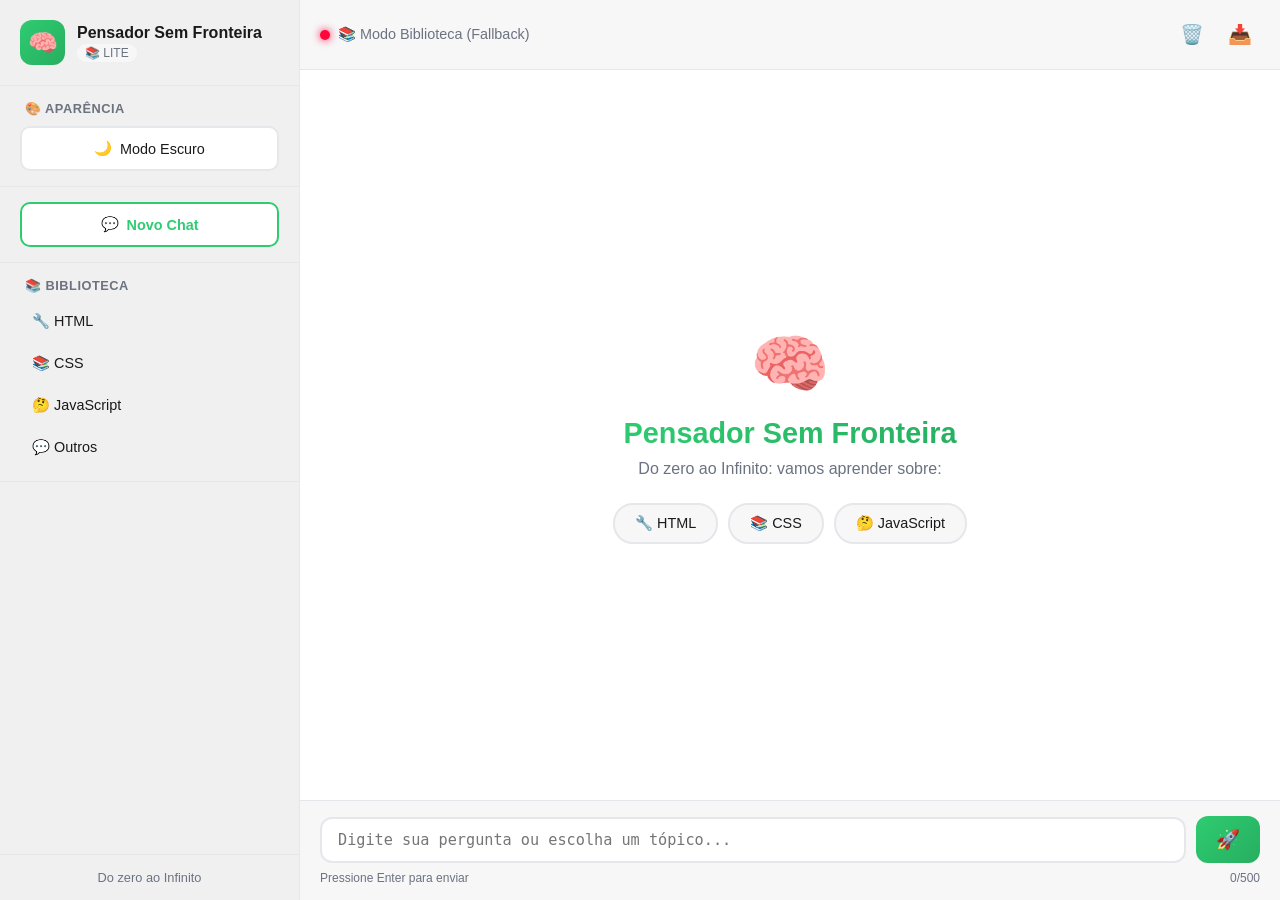
==== index.html @ 072cf08d "primeiro commit" ====
<!DOCTYPE html>
<html lang="pt-BR" data-theme="light">
<head>
    <meta charset="UTF-8">
    <meta name="viewport" content="width=device-width, initial-scale=1.0">
    <title>🧠 Pensador Sem Fronteira - LITE</title>
    <link rel="stylesheet" href="css/style.css">
    <link rel="stylesheet" href="css/dark.css" id="dark-theme" disabled>
    <link rel="stylesheet" href="css/mobile.css">
</head>
<body>
    <div class="app-container">
        <!-- SIDEBAR -->
        <aside class="sidebar" id="sidebar">
            <div class="sidebar-header">
                <div class="profile-avatar" id="profileAvatar" onclick="document.getElementById('imageUpload').click()">
                    <span>🧠</span>
                </div>
                <input type="file" id="imageUpload" accept="image/*" hidden onchange="UI.updateProfile(event)">
                <div class="brand">
                    <h2>Pensador Sem Fronteira</h2>
                    <span class="version">📚 LITE</span>
                </div>
                <button class="mobile-menu-toggle" onclick="UI.toggleSidebar()">☰</button>
            </div>

            <div class="theme-section">
                <h3>🎨 Aparência</h3>
                <button class="theme-toggle-btn" onclick="UI.toggleTheme()">
                    <span id="themeIcon">🌙</span>
                    <span id="themeText">Modo Escuro</span>
                </button>
            </div>

            <div class="new-chat-section">
                <button class="new-chat-btn" onclick="Chat.clear()">
                    <span>💬</span> Novo Chat
                </button>
            </div>

            <nav class="knowledge-menu">
                <h3>📚 Biblioteca</h3>
                <div class="nav-buttons" id="navButtons">
                    <!-- Gerado dinamicamente pelo knowledge.js -->
                </div>
            </nav>

            <div class="sidebar-footer">
                <p>Do zero ao Infinito</p>
            </div>
        </aside>

        <!-- OVERLAY MOBILE -->
        <div class="sidebar-overlay" id="sidebarOverlay" onclick="UI.toggleSidebar()"></div>

        <!-- CHAT PRINCIPAL -->
        <main class="chat-main">
            <header class="chat-header">
                <div class="chat-status">
                    <button class="mobile-menu-btn" onclick="UI.toggleSidebar()">☰</button>
                    <span class="status-dot"></span>
                    <span>📚 Modo Biblioteca (Fallback)</span>
                </div>
                <div class="chat-actions">
                    <button class="action-icon" onclick="Chat.clear()" title="Limpar chat">🗑️</button>
                    <button class="action-icon" onclick="Chat.export()" title="Exportar">📥</button>
                </div>
            </header>

            <div class="messages-container" id="messagesContainer">
                <div class="welcome-message">
                    <div class="welcome-icon">🧠</div>
                    <h2>Pensador Sem Fronteira</h2>
                    <p>Do zero ao Infinito: vamos aprender sobre:</p>
                    <div class="quick-actions" id="quickActions">
                        <!-- Gerado dinamicamente -->
                    </div>
                </div>
            </div>

            <div class="input-container">
                <div class="input-wrapper">
                    <textarea id="userInput" placeholder="Digite sua pergunta ou escolha um tópico..." rows="1"></textarea>
                    <button class="send-button" onclick="Chat.send()">🚀</button>
                </div>
                <div class="input-footer">
                    <span>Pressione Enter para enviar</span>
                    <span id="charCount">0/500</span>
                </div>
            </div>
        </main>
    </div>

    <!-- Scripts -->
    <script src="js/knowledge.js"></script>
    <script src="js/chat.js"></script>
    <script src="js/ui.js"></script>
</body>
</html>
---- css/style.css ----
/* ===== DESIGN SYSTEM ===== */
:root {
    --green: #2ecc71;
    --green-dark: #27ae60;
    --red: #e74c3c;
    --yellow: #f1c40f;
    --neon-green: #39ff14;
    --neon-red: #ff073a;
    --neon-yellow: #ffff00;
    --gradient-green: linear-gradient(135deg, #2ecc71, #27ae60);
    
    /* Tema Claro (default) */
    --bg-primary: #ffffff;
    --bg-secondary: #f7f7f8;
    --bg-sidebar: #f0f0f0;
    --bg-hover: #e8e8e8;
    --text-primary: #1a1a1a;
    --text-secondary: #6b7280;
    --border-color: #e5e7eb;
    --shadow-sm: 0 1px 3px rgba(0,0,0,0.1);
    --shadow-md: 0 4px 6px rgba(0,0,0,0.1);
    --shadow-lg: 0 10px 15px rgba(0,0,0,0.1);
}

* {
    margin: 0;
    padding: 0;
    box-sizing: border-box;
}

body {
    font-family: -apple-system, BlinkMacSystemFont, 'Segoe UI', Roboto, sans-serif;
    background: var(--bg-primary);
    color: var(--text-primary);
    height: 100vh;
    overflow: hidden;
}

.app-container {
    display: flex;
    height: 100vh;
}

/* ===== SIDEBAR ===== */
.sidebar {
    width: 300px;
    min-width: 300px;
    background: var(--bg-sidebar);
    border-right: 1px solid var(--border-color);
    display: flex;
    flex-direction: column;
    overflow-y: auto;
    z-index: 20;
    transition: transform 0.3s ease;
}

.sidebar-header {
    padding: 20px;
    display: flex;
    align-items: center;
    gap: 12px;
    border-bottom: 1px solid var(--border-color);
    flex-wrap: wrap;
}

.profile-avatar {
    width: 45px;
    height: 45px;
    border-radius: 12px;
    background: var(--gradient-green);
    display: flex;
    align-items: center;
    justify-content: center;
    font-size: 1.5rem;
    cursor: pointer;
    transition: transform 0.3s;
    overflow: hidden;
    flex-shrink: 0;
}

.profile-avatar:hover { transform: scale(1.05); }
.profile-avatar img { width: 100%; height: 100%; object-fit: cover; }

.brand { flex: 1; min-width: 0; }
.brand h2 { font-size: 1rem; font-weight: 700; color: var(--text-primary); }
.version {
    font-size: 0.75rem;
    color: var(--text-secondary);
    background: var(--bg-secondary);
    padding: 2px 8px;
    border-radius: 10px;
    display: inline-block;
    margin-top: 2px;
}

.mobile-menu-toggle {
    display: none;
    background: none;
    border: none;
    font-size: 1.5rem;
    cursor: pointer;
    color: var(--text-primary);
}

.sidebar h3 {
    font-size: 0.8rem;
    text-transform: uppercase;
    letter-spacing: 0.5px;
    color: var(--text-secondary);
    margin-bottom: 10px;
    padding: 0 5px;
}

.theme-section, .new-chat-section, .knowledge-menu {
    padding: 15px 20px;
    border-bottom: 1px solid var(--border-color);
}

.theme-toggle-btn, .new-chat-btn {
    width: 100%;
    padding: 12px;
    border: 2px solid var(--border-color);
    border-radius: 10px;
    background: var(--bg-primary);
    cursor: pointer;
    display: flex;
    align-items: center;
    justify-content: center;
    gap: 8px;
    font-size: 0.9rem;
    color: var(--text-primary);
    transition: all 0.3s;
}

.theme-toggle-btn:hover { background: var(--bg-hover); border-color: var(--yellow); }
.new-chat-btn { border-color: var(--green); color: var(--green); font-weight: 600; }
.new-chat-btn:hover { background: var(--green); color: white; transform: translateY(-2px); }

.nav-buttons { display: flex; flex-direction: column; gap: 5px; }

.nav-item {
    display: flex;
    align-items: center;
    gap: 10px;
    padding: 10px 12px;
    border: none;
    border-radius: 8px;
    background: transparent;
    cursor: pointer;
    font-size: 0.9rem;
    color: var(--text-primary);
    transition: all 0.3s;
    width: 100%;
    text-align: left;
}

.nav-item:hover { background: var(--bg-hover); }
.nav-item.html-nav:hover { border-left: 3px solid var(--red); }
.nav-item.css-nav:hover { border-left: 3px solid var(--green); }
.nav-item.js-nav:hover { border-left: 3px solid var(--yellow); }
.nav-item.outros-nav:hover { border-left: 3px solid #a55eea; }

.sidebar-footer {
    padding: 15px 20px;
    text-align: center;
    color: var(--text-secondary);
    font-size: 0.8rem;
    margin-top: auto;
    border-top: 1px solid var(--border-color);
}

/* Overlay mobile */
.sidebar-overlay {
    display: none;
    position: fixed;
    top: 0; left: 0; right: 0; bottom: 0;
    background: rgba(0,0,0,0.5);
    z-index: 15;
}

/* ===== CHAT PRINCIPAL ===== */
.chat-main {
    flex: 1;
    display: flex;
    flex-direction: column;
    background: var(--bg-primary);
    min-width: 0;
}

.chat-header {
    padding: 15px 20px;
    background: var(--bg-secondary);
    border-bottom: 1px solid var(--border-color);
    display: flex;
    justify-content: space-between;
    align-items: center;
}

.chat-status {
    display: flex;
    align-items: center;
    gap: 8px;
    font-size: 0.9rem;
    color: var(--text-secondary);
}

.mobile-menu-btn {
    display: none;
    background: none;
    border: none;
    font-size: 1.5rem;
    cursor: pointer;
    color: var(--text-primary);
    padding: 5px;
}

.status-dot {
    width: 10px;
    height: 10px;
    border-radius: 50%;
    background: var(--neon-red);
    box-shadow: 0 0 8px var(--neon-red);
    animation: pulse 2s infinite;
}

@keyframes pulse {
    0%, 100% { opacity: 1; }
    50% { opacity: 0.5; }
}

.chat-actions { display: flex; gap: 8px; }

.action-icon {
    padding: 8px;
    border: none;
    border-radius: 8px;
    background: transparent;
    cursor: pointer;
    font-size: 1.2rem;
    transition: all 0.3s;
}

.action-icon:hover { background: var(--bg-hover); }

/* Mensagens */
.messages-container {
    flex: 1;
    overflow-y: auto;
    padding: 20px;
    display: flex;
    flex-direction: column;
    gap: 15px;
}

.welcome-message {
    text-align: center;
    padding: 40px 20px;
    margin: auto;
}

.welcome-icon { font-size: 4rem; margin-bottom: 15px; }

.welcome-message h2 {
    font-size: 1.8rem;
    margin-bottom: 10px;
    background: var(--gradient-green);
    -webkit-background-clip: text;
    -webkit-text-fill-color: transparent;
    background-clip: text;
}

.welcome-message p { color: var(--text-secondary); margin-bottom: 25px; }

.quick-actions {
    display: flex;
    gap: 10px;
    justify-content: center;
    flex-wrap: wrap;
}

.quick-btn {
    padding: 10px 20px;
    border: 2px solid var(--border-color);
    border-radius: 20px;
    background: var(--bg-secondary);
    color: var(--text-primary);
    cursor: pointer;
    font-size: 0.9rem;
    transition: all 0.3s;
}

.quick-btn:hover { border-color: var(--green); transform: translateY(-2px); }

/* Mensagens do chat */
.message {
    display: flex;
    animation: fadeIn 0.3s ease;
}

@keyframes fadeIn {
    from { opacity: 0; transform: translateY(10px); }
    to { opacity: 1; transform: translateY(0); }
}

.message.user { justify-content: flex-end; }
.message.assistant { justify-content: flex-start; }

.message-content {
    max-width: 70%;
    padding: 12px 16px;
    border-radius: 12px;
    line-height: 1.6;
}

.message.user .message-content {
    background: var(--gradient-green);
    color: white;
    border-bottom-right-radius: 4px;
}

.message.assistant .message-content {
    background: var(--bg-secondary);
    border: 1px solid var(--border-color);
    border-bottom-left-radius: 4px;
}

.message-time {
    font-size: 0.7rem;
    color: #999;
    margin-top: 4px;
    padding: 0 4px;
}

/* Blocos de código */
.code-block {
    background: #1e1e1e;
    border-radius: 12px;
    margin: 15px 0;
    overflow: hidden;
}

.code-body {
    padding: 16px;
    overflow-x: auto;
}

.code-body pre { margin: 0; }

.code-body code {
    color: #d4d4d4;
    font-family: 'Fira Code', 'Courier New', monospace;
    font-size: 0.85rem;
    line-height: 1.6;
}

.code-actions {
    display: flex;
    gap: 8px;
    padding: 10px 16px;
    background: #252525;
    border-top: 1px solid #333;
    flex-wrap: wrap;
}

.code-btn {
    padding: 6px 12px;
    border: none;
    border-radius: 6px;
    cursor: pointer;
    font-size: 0.8rem;
    display: flex;
    align-items: center;
    gap: 4px;
    transition: all 0.3s;
    font-weight: 600;
}

.copy-btn { background: var(--neon-green); color: #000; }
.whatsapp-btn { background: #25d366; color: white; }
.telegram-btn { background: #0088cc; color: white; }
.sms-btn { background: #ff9800; color: white; }

/* Tópicos no chat */
.topic-options {
    display: flex;
    flex-wrap: wrap;
    gap: 10px;
    margin-top: 10px;
}

.topic-option-btn {
    padding: 10px 18px;
    border: 2px solid var(--green);
    border-radius: 20px;
    background: var(--bg-secondary);
    color: var(--text-primary);
    cursor: pointer;
    font-size: 0.85rem;
    font-weight: 500;
    transition: all 0.3s;
}

.topic-option-btn:hover {
    background: var(--green);
    color: white;
    transform: translateY(-2px);
}

/* Input */
.input-container {
    padding: 15px 20px;
    background: var(--bg-secondary);
    border-top: 1px solid var(--border-color);
}

.input-wrapper {
    display: flex;
    gap: 10px;
    align-items: flex-end;
}

#userInput {
    flex: 1;
    padding: 12px 16px;
    border: 2px solid var(--border-color);
    border-radius: 12px;
    background: var(--bg-primary);
    color: var(--text-primary);
    font-size: 0.95rem;
    resize: none;
    max-height: 150px;
    transition: border-color 0.3s;
}

#userInput:focus {
    outline: none;
    border-color: var(--green);
    box-shadow: 0 0 0 3px rgba(46, 204, 113, 0.1);
}

.send-button {
    padding: 12px 20px;
    border: none;
    border-radius: 12px;
    background: var(--gradient-green);
    color: white;
    cursor: pointer;
    font-size: 1.2rem;
    transition: all 0.3s;
}

.send-button:hover { transform: scale(1.05); }

.input-footer {
    display: flex;
    justify-content: space-between;
    margin-top: 8px;
    font-size: 0.75rem;
    color: var(--text-secondary);
}

/* Typing animation */
.typing-animation {
    display: flex;
    gap: 4px;
    padding: 5px;
}

.typing-animation span {
    width: 8px;
    height: 8px;
    border-radius: 50%;
    background: #999;
    animation: typing 1.4s infinite;
}

.typing-animation span:nth-child(2) { animation-delay: 0.2s; }
.typing-animation span:nth-child(3) { animation-delay: 0.4s; }

@keyframes typing {
    0%, 60%, 100% { transform: translateY(0); opacity: 0.4; }
    30% { transform: translateY(-10px); opacity: 1; }
}
---- css/dark.css ----
/* ===== TEMA ESCURO ===== */
[data-theme="dark"] {
    --bg-primary: #1a1a2e;
    --bg-secondary: #16213e;
    --bg-sidebar: #0f0f1a;
    --bg-hover: #1e1e3a;
    --text-primary: #e0e0e0;
    --text-secondary: #9ca3af;
    --border-color: #2d2d5e;
    --shadow-sm: 0 1px 3px rgba(0,0,0,0.3);
    --shadow-md: 0 4px 6px rgba(0,0,0,0.3);
    --shadow-lg: 0 10px 15px rgba(0,0,0,0.3);
}

[data-theme="dark"] .message.assistant .message-content {
    background: var(--bg-secondary);
    border-color: var(--border-color);
}

[data-theme="dark"] .welcome-message h2 {
    background: linear-gradient(135deg, #39ff14, #2ecc71);
    -webkit-background-clip: text;
    -webkit-text-fill-color: transparent;
    background-clip: text;
}
---- css/mobile.css ----
/* ===== RESPONSIVO MOBILE ===== */
@media (max-width: 768px) {
    .sidebar {
        position: fixed;
        left: -300px;
        top: 0;
        bottom: 0;
        z-index: 20;
        transition: left 0.3s ease;
    }

    .sidebar.open {
        left: 0;
    }

    .sidebar-overlay {
        display: none;
    }

    .sidebar-overlay.active {
        display: block;
    }

    .mobile-menu-toggle {
        display: block;
    }

    .mobile-menu-btn {
        display: block;
    }

    .chat-main {
        width: 100%;
    }

    .message-content {
        max-width: 85% !important;
    }

    .welcome-message h2 {
        font-size: 1.4rem;
    }

    .quick-actions {
        flex-direction: column;
        align-items: center;
    }

    .quick-btn {
        width: 80%;
    }

    .input-container {
        padding: 10px 15px;
    }

    .code-actions {
        flex-direction: column;
    }

    .code-btn {
        width: 100%;
        justify-content: center;
    }
}

@media (max-width: 480px) {
    .chat-header {
        padding: 10px 15px;
    }

    .chat-status span:last-child {
        font-size: 0.8rem;
    }

    .messages-container {
        padding: 15px 10px;
    }

    .welcome-icon {
        font-size: 3rem;
    }

    .welcome-message {
        padding: 20px 10px;
    }

    .topic-options {
        flex-direction: column;
    }

    .topic-option-btn {
        width: 100%;
        text-align: center;
    }
}
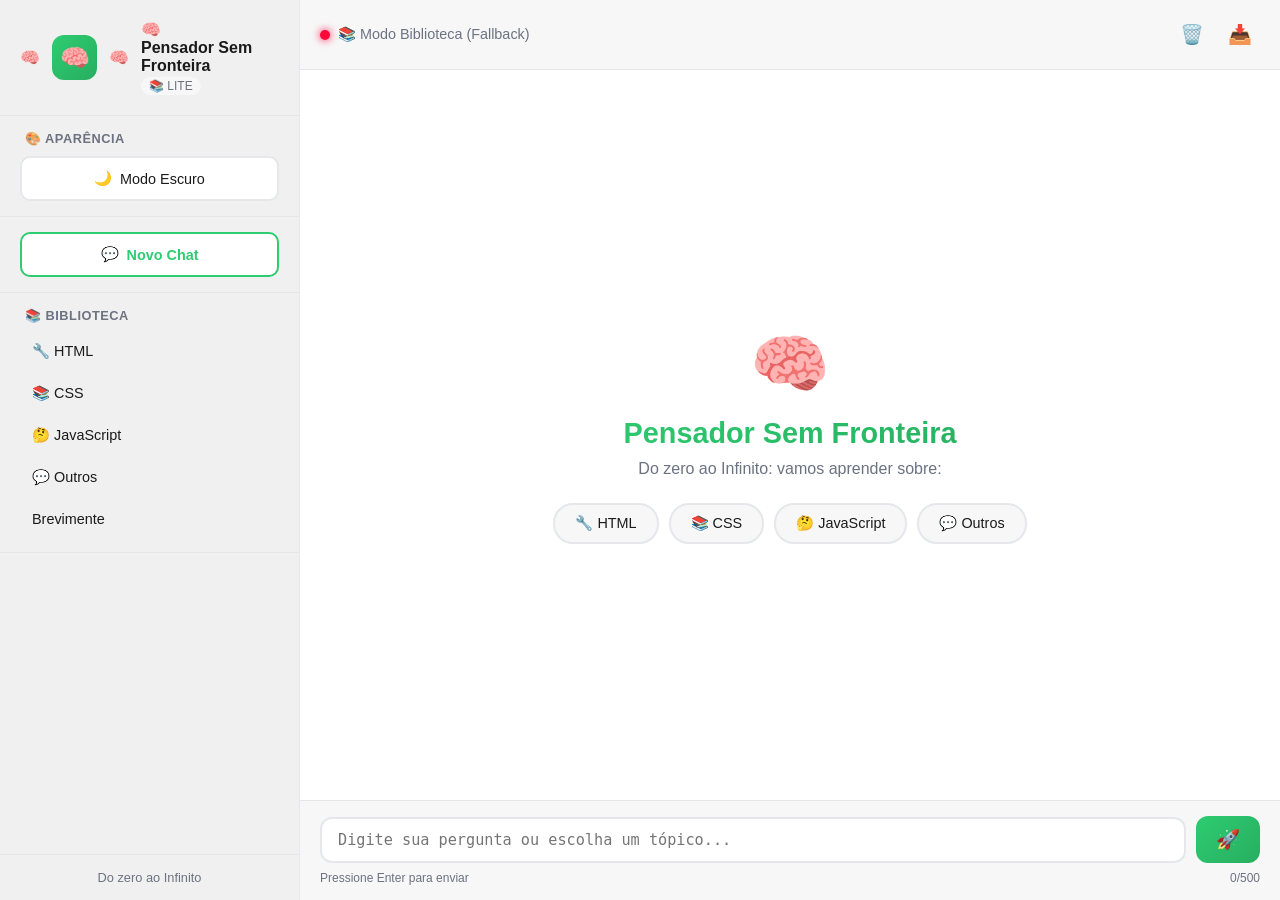
==== commit 56e2cf61: "alteracao mobile" ====
--- a/index.html
+++ b/index.html
@@ -1,5 +1,6 @@
 <!DOCTYPE html>
 <html lang="pt-BR" data-theme="light">
+
 <head>
     <meta charset="UTF-8">
     <meta name="viewport" content="width=device-width, initial-scale=1.0">
@@ -8,16 +9,20 @@
     <link rel="stylesheet" href="css/dark.css" id="dark-theme" disabled>
     <link rel="stylesheet" href="css/mobile.css">
 </head>
+
 <body>
     <div class="app-container">
         <!-- SIDEBAR -->
         <aside class="sidebar" id="sidebar">
-            <div class="sidebar-header">
-                <div class="profile-avatar" id="profileAvatar" onclick="document.getElementById('imageUpload').click()">
+            <div class="sidebar-header"><span>🧠</span>
+                <div class="profile-avatar" id="profileAvatar" onclick="document.getElementById('imageUpload').click()"
+                    title="Clique para trocar foto | Clique longo para remover">
                     <span>🧠</span>
                 </div>
                 <input type="file" id="imageUpload" accept="image/*" hidden onchange="UI.updateProfile(event)">
+                <span>🧠</span>
                 <div class="brand">
+                    <span>🧠</span>
                     <h2>Pensador Sem Fronteira</h2>
                     <span class="version">📚 LITE</span>
                 </div>
@@ -80,7 +85,8 @@
 
             <div class="input-container">
                 <div class="input-wrapper">
-                    <textarea id="userInput" placeholder="Digite sua pergunta ou escolha um tópico..." rows="1"></textarea>
+                    <textarea id="userInput" placeholder="Digite sua pergunta ou escolha um tópico..."
+                        rows="1"></textarea>
                     <button class="send-button" onclick="Chat.send()">🚀</button>
                 </div>
                 <div class="input-footer">
@@ -96,4 +102,5 @@
     <script src="js/chat.js"></script>
     <script src="js/ui.js"></script>
 </body>
-</html>
+
+</html>
--- a/css/style.css
+++ b/css/style.css
@@ -159,6 +159,7 @@
 .nav-item.css-nav:hover { border-left: 3px solid var(--green); }
 .nav-item.js-nav:hover { border-left: 3px solid var(--yellow); }
 .nav-item.outros-nav:hover { border-left: 3px solid #a55eea; }
+.brev-nav:hover { border-left: 3px solid #3f37ab; }
 
 .sidebar-footer {
     padding: 15px 20px;
@@ -481,3 +482,58 @@
     0%, 60%, 100% { transform: translateY(0); opacity: 0.4; }
     30% { transform: translateY(-10px); opacity: 1; }
 }
+
+/* ===== TEMA ESCURO ===== */
+[data-theme="dark"] {
+    --bg-primary: #1a1a2e;
+    --bg-secondary: #16213e;
+    --bg-sidebar: #0f0f1a;
+    --bg-hover: #1e1e3a;
+    --text-primary: #e0e0e0;
+    --text-secondary: #9ca3af;
+    --border-color: #2d2d5e;
+    --shadow-sm: 0 1px 3px rgba(0,0,0,0.3);
+    --shadow-md: 0 4px 6px rgba(0,0,0,0.3);
+    --shadow-lg: 0 10px 15px rgba(0,0,0,0.3);
+}
+
+[data-theme="dark"] body {
+    background: var(--bg-primary);
+    color: var(--text-primary);
+}
+
+[data-theme="dark"] .sidebar {
+    background: var(--bg-sidebar);
+}
+
+[data-theme="dark"] .message.assistant .message-content {
+    background: var(--bg-secondary);
+    border-color: var(--border-color);
+}
+
+[data-theme="dark"] .chat-header,
+[data-theme="dark"] .input-container {
+    background: var(--bg-secondary);
+}
+
+[data-theme="dark"] .welcome-message h2 {
+    background: linear-gradient(135deg, #39ff14, #2ecc71);
+    -webkit-background-clip: text;
+    -webkit-text-fill-color: transparent;
+    background-clip: text;
+}
+
+[data-theme="dark"] .theme-toggle-btn,
+[data-theme="dark"] .new-chat-btn,
+[data-theme="dark"] #userInput {
+    background: var(--bg-primary);
+    color: var(--text-primary);
+}
+
+[data-theme="dark"] .nav-item:hover {
+    background: var(--bg-hover);
+}
+
+[data-theme="dark"] .profile-avatar {
+    background: linear-gradient(135deg, #39ff14, #2ecc71);
+}
--- a/css/mobile.css
+++ b/css/mobile.css
@@ -94,3 +94,27 @@
         text-align: center;
     }
 }
+
+ /* ===== CORREÇÕES TECLADO MOBILE ===== */
+    body.keyboard-open .input-container {
+        position: sticky;
+        bottom: 0;
+        z-index: 100;
+        background: var(--bg-secondary);
+    }
+
+    body.keyboard-open .messages-container {
+        padding-bottom: 20px;
+    }
+
+    /* Ajuste iOS */
+    @supports (-webkit-touch-callout: none) {
+        .input-container {
+            padding-bottom: 20px;
+        }
+
+        body.keyboard-open .chat-main {
+            height: calc(100vh - 40px);
+        }
+    }
+
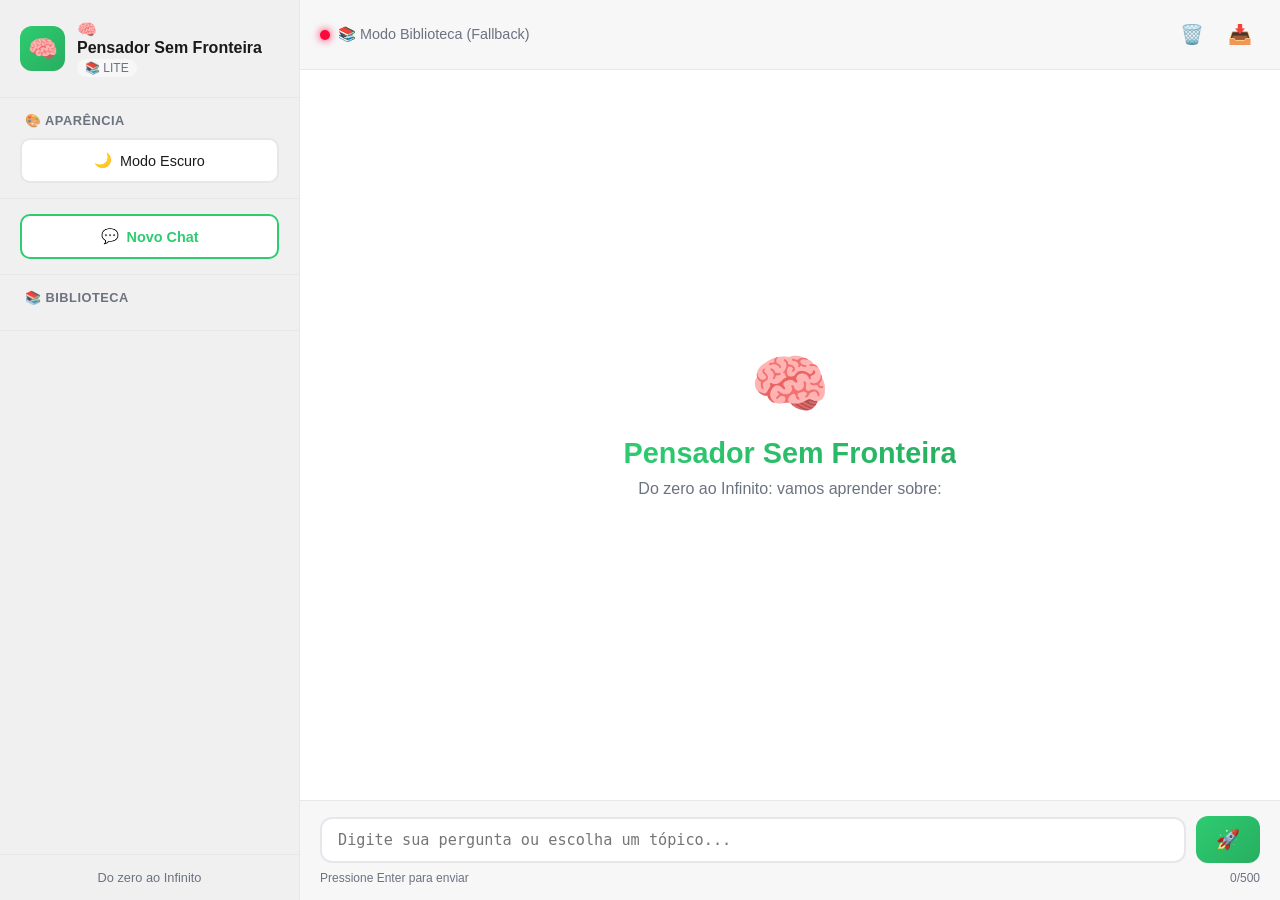
==== commit 77de225c: "adiccao de conteudo" ====
--- a/index.html
+++ b/index.html
@@ -14,13 +14,12 @@
     <div class="app-container">
         <!-- SIDEBAR -->
         <aside class="sidebar" id="sidebar">
-            <div class="sidebar-header"><span>🧠</span>
+            <div class="sidebar-header">
                 <div class="profile-avatar" id="profileAvatar" onclick="document.getElementById('imageUpload').click()"
                     title="Clique para trocar foto | Clique longo para remover">
                     <span>🧠</span>
                 </div>
                 <input type="file" id="imageUpload" accept="image/*" hidden onchange="UI.updateProfile(event)">
-                <span>🧠</span>
                 <div class="brand">
                     <span>🧠</span>
                     <h2>Pensador Sem Fronteira</h2>
@@ -42,6 +41,7 @@
                     <span>💬</span> Novo Chat
                 </button>
             </div>
+
 
             <nav class="knowledge-menu">
                 <h3>📚 Biblioteca</h3>
@@ -78,6 +78,7 @@
                     <h2>Pensador Sem Fronteira</h2>
                     <p>Do zero ao Infinito: vamos aprender sobre:</p>
                     <div class="quick-actions" id="quickActions">
+                        
                         <!-- Gerado dinamicamente -->
                     </div>
                 </div>
--- a/css/style.css
+++ b/css/style.css
@@ -8,7 +8,7 @@
     --neon-red: #ff073a;
     --neon-yellow: #ffff00;
     --gradient-green: linear-gradient(135deg, #2ecc71, #27ae60);
-    
+
     /* Tema Claro (default) */
     --bg-primary: #ffffff;
     --bg-secondary: #f7f7f8;
@@ -17,9 +17,9 @@
     --text-primary: #1a1a1a;
     --text-secondary: #6b7280;
     --border-color: #e5e7eb;
-    --shadow-sm: 0 1px 3px rgba(0,0,0,0.1);
-    --shadow-md: 0 4px 6px rgba(0,0,0,0.1);
-    --shadow-lg: 0 10px 15px rgba(0,0,0,0.1);
+    --shadow-sm: 0 1px 3px rgba(0, 0, 0, 0.1);
+    --shadow-md: 0 4px 6px rgba(0, 0, 0, 0.1);
+    --shadow-lg: 0 10px 15px rgba(0, 0, 0, 0.1);
 }
 
 * {
@@ -78,11 +78,27 @@
     flex-shrink: 0;
 }
 
-.profile-avatar:hover { transform: scale(1.05); }
-.profile-avatar img { width: 100%; height: 100%; object-fit: cover; }
-
-.brand { flex: 1; min-width: 0; }
-.brand h2 { font-size: 1rem; font-weight: 700; color: var(--text-primary); }
+.profile-avatar:hover {
+    transform: scale(1.05);
+}
+
+.profile-avatar img {
+    width: 100%;
+    height: 100%;
+    object-fit: cover;
+}
+
+.brand {
+    flex: 1;
+    min-width: 0;
+}
+
+.brand h2 {
+    font-size: 1rem;
+    font-weight: 700;
+    color: var(--text-primary);
+}
+
 .version {
     font-size: 0.75rem;
     color: var(--text-secondary);
@@ -111,12 +127,15 @@
     padding: 0 5px;
 }
 
-.theme-section, .new-chat-section, .knowledge-menu {
+.theme-section,
+.new-chat-section,
+.knowledge-menu {
     padding: 15px 20px;
     border-bottom: 1px solid var(--border-color);
 }
 
-.theme-toggle-btn, .new-chat-btn {
+.theme-toggle-btn,
+.new-chat-btn {
     width: 100%;
     padding: 12px;
     border: 2px solid var(--border-color);
@@ -132,11 +151,28 @@
     transition: all 0.3s;
 }
 
-.theme-toggle-btn:hover { background: var(--bg-hover); border-color: var(--yellow); }
-.new-chat-btn { border-color: var(--green); color: var(--green); font-weight: 600; }
-.new-chat-btn:hover { background: var(--green); color: white; transform: translateY(-2px); }
-
-.nav-buttons { display: flex; flex-direction: column; gap: 5px; }
+.theme-toggle-btn:hover {
+    background: var(--bg-hover);
+    border-color: var(--yellow);
+}
+
+.new-chat-btn {
+    border-color: var(--green);
+    color: var(--green);
+    font-weight: 600;
+}
+
+.new-chat-btn:hover {
+    background: var(--green);
+    color: white;
+    transform: translateY(-2px);
+}
+
+.nav-buttons {
+    display: flex;
+    flex-direction: column;
+    gap: 5px;
+}
 
 .nav-item {
     display: flex;
@@ -154,12 +190,29 @@
     text-align: left;
 }
 
-.nav-item:hover { background: var(--bg-hover); }
-.nav-item.html-nav:hover { border-left: 3px solid var(--red); }
-.nav-item.css-nav:hover { border-left: 3px solid var(--green); }
-.nav-item.js-nav:hover { border-left: 3px solid var(--yellow); }
-.nav-item.outros-nav:hover { border-left: 3px solid #a55eea; }
-.brev-nav:hover { border-left: 3px solid #3f37ab; }
+.nav-item:hover {
+    background: var(--bg-hover);
+}
+
+.nav-item.html-nav:hover {
+    border-left: 3px solid var(--red);
+}
+
+.nav-item.css-nav:hover {
+    border-left: 3px solid var(--green);
+}
+
+.nav-item.js-nav:hover {
+    border-left: 3px solid var(--yellow);
+}
+
+.nav-item.outros-nav:hover {
+    border-left: 3px solid #a55eea;
+}
+
+.brev-nav:hover {
+    border-left: 3px solid #3f37ab;
+}
 
 .sidebar-footer {
     padding: 15px 20px;
@@ -174,8 +227,11 @@
 .sidebar-overlay {
     display: none;
     position: fixed;
-    top: 0; left: 0; right: 0; bottom: 0;
-    background: rgba(0,0,0,0.5);
+    top: 0;
+    left: 0;
+    right: 0;
+    bottom: 0;
+    background: rgba(0, 0, 0, 0.5);
     z-index: 15;
 }
 
@@ -225,11 +281,21 @@
 }
 
 @keyframes pulse {
-    0%, 100% { opacity: 1; }
-    50% { opacity: 0.5; }
-}
-
-.chat-actions { display: flex; gap: 8px; }
+
+    0%,
+    100% {
+        opacity: 1;
+    }
+
+    50% {
+        opacity: 0.5;
+    }
+}
+
+.chat-actions {
+    display: flex;
+    gap: 8px;
+}
 
 .action-icon {
     padding: 8px;
@@ -241,7 +307,9 @@
     transition: all 0.3s;
 }
 
-.action-icon:hover { background: var(--bg-hover); }
+.action-icon:hover {
+    background: var(--bg-hover);
+}
 
 /* Mensagens */
 .messages-container {
@@ -259,7 +327,10 @@
     margin: auto;
 }
 
-.welcome-icon { font-size: 4rem; margin-bottom: 15px; }
+.welcome-icon {
+    font-size: 4rem;
+    margin-bottom: 15px;
+}
 
 .welcome-message h2 {
     font-size: 1.8rem;
@@ -270,7 +341,10 @@
     background-clip: text;
 }
 
-.welcome-message p { color: var(--text-secondary); margin-bottom: 25px; }
+.welcome-message p {
+    color: var(--text-secondary);
+    margin-bottom: 25px;
+}
 
 .quick-actions {
     display: flex;
@@ -290,7 +364,10 @@
     transition: all 0.3s;
 }
 
-.quick-btn:hover { border-color: var(--green); transform: translateY(-2px); }
+.quick-btn:hover {
+    border-color: var(--green);
+    transform: translateY(-2px);
+}
 
 /* Mensagens do chat */
 .message {
@@ -299,12 +376,24 @@
 }
 
 @keyframes fadeIn {
-    from { opacity: 0; transform: translateY(10px); }
-    to { opacity: 1; transform: translateY(0); }
-}
-
-.message.user { justify-content: flex-end; }
-.message.assistant { justify-content: flex-start; }
+    from {
+        opacity: 0;
+        transform: translateY(10px);
+    }
+
+    to {
+        opacity: 1;
+        transform: translateY(0);
+    }
+}
+
+.message.user {
+    justify-content: flex-end;
+}
+
+.message.assistant {
+    justify-content: flex-start;
+}
 
 .message-content {
     max-width: 70%;
@@ -336,16 +425,18 @@
 .code-block {
     background: #1e1e1e;
     border-radius: 12px;
-    margin: 15px 0;
+    margin: 1px 0;
     overflow: hidden;
 }
 
 .code-body {
-    padding: 16px;
+    padding: 1px;
     overflow-x: auto;
 }
 
-.code-body pre { margin: 0; }
+.code-body pre {
+    margin: 0;
+}
 
 .code-body code {
     color: #d4d4d4;
@@ -376,10 +467,25 @@
     font-weight: 600;
 }
 
-.copy-btn { background: var(--neon-green); color: #000; }
-.whatsapp-btn { background: #25d366; color: white; }
-.telegram-btn { background: #0088cc; color: white; }
-.sms-btn { background: #ff9800; color: white; }
+.copy-btn {
+    background: var(--neon-green);
+    color: #000;
+}
+
+.whatsapp-btn {
+    background: #25d366;
+    color: white;
+}
+
+.telegram-btn {
+    background: #0088cc;
+    color: white;
+}
+
+.sms-btn {
+    background: #ff9800;
+    color: white;
+}
 
 /* Tópicos no chat */
 .topic-options {
@@ -450,7 +556,9 @@
     transition: all 0.3s;
 }
 
-.send-button:hover { transform: scale(1.05); }
+.send-button:hover {
+    transform: scale(1.05);
+}
 
 .input-footer {
     display: flex;
@@ -475,12 +583,27 @@
     animation: typing 1.4s infinite;
 }
 
-.typing-animation span:nth-child(2) { animation-delay: 0.2s; }
-.typing-animation span:nth-child(3) { animation-delay: 0.4s; }
+.typing-animation span:nth-child(2) {
+    animation-delay: 0.2s;
+}
+
+.typing-animation span:nth-child(3) {
+    animation-delay: 0.4s;
+}
 
 @keyframes typing {
-    0%, 60%, 100% { transform: translateY(0); opacity: 0.4; }
-    30% { transform: translateY(-10px); opacity: 1; }
+
+    0%,
+    60%,
+    100% {
+        transform: translateY(0);
+        opacity: 0.4;
+    }
+
+    30% {
+        transform: translateY(-10px);
+        opacity: 1;
+    }
 }
 
 /* ===== TEMA ESCURO ===== */
@@ -492,9 +615,9 @@
     --text-primary: #e0e0e0;
     --text-secondary: #9ca3af;
     --border-color: #2d2d5e;
-    --shadow-sm: 0 1px 3px rgba(0,0,0,0.3);
-    --shadow-md: 0 4px 6px rgba(0,0,0,0.3);
-    --shadow-lg: 0 10px 15px rgba(0,0,0,0.3);
+    --shadow-sm: 0 1px 3px rgba(0, 0, 0, 0.3);
+    --shadow-md: 0 4px 6px rgba(0, 0, 0, 0.3);
+    --shadow-lg: 0 10px 15px rgba(0, 0, 0, 0.3);
 }
 
 [data-theme="dark"] body {
@@ -537,3 +660,93 @@
 [data-theme="dark"] .profile-avatar {
     background: linear-gradient(135deg, #39ff14, #2ecc71);
 }
+
+.code-actions {
+    display: flex;
+    gap: 10px;
+}
+
+
+table {
+    width: 100%;
+    border-collapse: collapse;
+    background: white;
+}
+
+th {
+    background: #4a5568;
+    color: white;
+    padding: 15px;
+    font-weight: 600;
+    font-size: 1.1em;
+    text-align: left;
+}
+
+td {
+    padding: 12px 15px;
+    border-bottom: 1px solid #e2e8f0;
+}
+
+tr:hover {
+    background: #f7fafc;
+}
+
+.seletor {
+    font-family: 'Courier New', monospace;
+    font-weight: bold;
+    color: #e53e3e;
+    background: #fff5f5;
+    padding: 4px 8px;
+    border-radius: 4px;
+    display: inline-block;
+}
+
+.html-code {
+    font-family: 'Courier New', monospace;
+    color: #3182ce;
+    background: #ebf8ff;
+    padding: 4px 8px;
+    border-radius: 4px;
+    display: inline-block;
+}
+
+.css-code {
+    font-family: 'Courier New', monospace;
+    color: #38a169;
+    background: #f0fff4;
+    padding: 4px 8px;
+    border-radius: 4px;
+    display: inline-block;
+}
+
+.descricao {
+    color: #2d3748;
+}
+
+.badge {
+    background: #edf2f7;
+    color: #4a5568;
+    padding: 2px 6px;
+    border-radius: 3px;
+    font-size: 0.9em;
+}
+
+@media (max-width: 768px) {
+    table {
+        font-size: 14px;
+    }
+
+    th,
+    td {
+        padding: 8px 10px;
+    }
+
+    h1 {
+        font-size: 1.4em;
+        padding: 15px;
+    }
+}
+
+.comentario {
+    color: var(--neon-red);
+}
--- a/css/mobile.css
+++ b/css/mobile.css
@@ -1,120 +1,334 @@
 /* ===== RESPONSIVO MOBILE ===== */
 @media (max-width: 768px) {
+    /* Reset do layout */
+    .app-container {
+        flex-direction: column;
+        height: 100vh;
+        height: 100dvh;
+        position: relative;
+        overflow: hidden;
+    }
+
+    /* ===== SIDEBAR - ESCONDIDA POR PADRÃO ===== */
     .sidebar {
         position: fixed;
-        left: -300px;
         top: 0;
-        bottom: 0;
-        z-index: 20;
+        left: -100%;
+        width: 85%;
+        max-width: 320px;
+        height: 100vh;
+        height: 100dvh;
+        z-index: 100;
         transition: left 0.3s ease;
+        box-shadow: var(--shadow-lg);
+        overflow-y: auto;
     }
 
     .sidebar.open {
         left: 0;
     }
 
+    /* Overlay escuro quando sidebar abre */
     .sidebar-overlay {
         display: none;
+        position: fixed;
+        top: 0;
+        left: 0;
+        width: 100%;
+        height: 100%;
+        background: rgba(0,0,0,0.6);
+        z-index: 99;
     }
 
     .sidebar-overlay.active {
         display: block;
     }
 
+    /* Mostrar botão de menu no mobile */
     .mobile-menu-toggle {
-        display: block;
+        display: block !important;
+        background: none;
+        border: none;
+        font-size: 1.5rem;
+        cursor: pointer;
+        color: var(--text-primary);
+        padding: 5px 10px;
     }
 
     .mobile-menu-btn {
-        display: block;
-    }
-
+        display: flex !important;
+        align-items: center;
+        justify-content: center;
+        background: var(--bg-secondary);
+        border: 1px solid var(--border-color);
+        border-radius: 8px;
+        font-size: 1.3rem;
+        cursor: pointer;
+        color: var(--text-primary);
+        padding: 8px 12px;
+        margin-right: 10px;
+    }
+
+    /* ===== CHAT PRINCIPAL ===== */
     .chat-main {
         width: 100%;
-    }
-
-    .message-content {
-        max-width: 85% !important;
+        height: 100vh;
+        height: 100dvh;
+        display: flex;
+        flex-direction: column;
+        overflow: hidden;
+    }
+
+    /* Header do chat */
+    .chat-header {
+        display: flex;
+        align-items: center;
+        padding: 10px 15px;
+        background: var(--bg-secondary);
+        border-bottom: 2px solid var(--border-color);
+        flex-shrink: 0;
+        gap: 10px;
+    }
+
+    .chat-status {
+        flex: 1;
+        display: flex;
+        align-items: center;
+        gap: 8px;
+        font-size: 0.85rem;
+        min-width: 0;
+    }
+
+    .chat-status span:last-child {
+        white-space: nowrap;
+        overflow: hidden;
+        text-overflow: ellipsis;
+    }
+
+    .chat-actions {
+        display: flex;
+        gap: 5px;
+        flex-shrink: 0;
+    }
+
+    .action-icon {
+        padding: 6px 10px;
+        font-size: 1rem;
+    }
+
+    /* Status dot menor */
+    .status-dot {
+        width: 8px;
+        height: 8px;
+        flex-shrink: 0;
+    }
+
+    /* ===== ÁREA DE MENSAGENS ===== */
+    .messages-container {
+        flex: 1;
+        overflow-y: auto;
+        padding: 15px 12px;
+        -webkit-overflow-scrolling: touch;
+        overscroll-behavior: contain;
+    }
+
+    .welcome-message {
+        padding: 30px 15px;
+        margin: auto 0;
+    }
+
+    .welcome-icon {
+        font-size: 3rem;
+        margin-bottom: 10px;
     }
 
     .welcome-message h2 {
         font-size: 1.4rem;
     }
 
+    .welcome-message p {
+        font-size: 0.9rem;
+        margin-bottom: 20px;
+    }
+
     .quick-actions {
         flex-direction: column;
         align-items: center;
+        gap: 8px;
     }
 
     .quick-btn {
-        width: 80%;
-    }
-
-    .input-container {
-        padding: 10px 15px;
+        width: 90%;
+        max-width: 280px;
+        padding: 12px 20px;
+        font-size: 0.9rem;
+    }
+
+    /* Mensagens */
+    .message-content {
+        max-width: 88% !important;
+        font-size: 0.9rem;
+        padding: 10px 14px;
+    }
+
+    .message-time {
+        font-size: 0.65rem;
+    }
+
+    /* Tópicos no chat */
+    .topic-options {
+        flex-direction: column;
+        gap: 8px;
+    }
+
+    .topic-option-btn {
+        width: 100%;
+        padding: 12px 15px;
+        text-align: center;
+        font-size: 0.9rem;
+    }
+
+    /* Blocos de código */
+    .code-block {
+        margin: 10px 0;
+        border-radius: 10px;
+    }
+
+    .code-body {
+        padding: 12px;
+        overflow-x: auto;
+        -webkit-overflow-scrolling: touch;
+    }
+
+    .code-body code {
+        font-size: 0.75rem;
+        line-height: 1.4;
     }
 
     .code-actions {
         flex-direction: column;
+        gap: 5px;
+        padding: 8px 12px;
     }
 
     .code-btn {
         width: 100%;
         justify-content: center;
+        padding: 8px 12px;
+        font-size: 0.8rem;
+    }
+
+    /* ===== INPUT NO FUNDO ===== */
+    .input-container {
+        flex-shrink: 0;
+        padding: 10px 12px;
+        padding-bottom: 15px;
+        background: var(--bg-secondary);
+        border-top: 2px solid var(--border-color);
+    }
+
+    .input-wrapper {
+        gap: 8px;
+    }
+
+    #userInput {
+        flex: 1;
+        padding: 10px 14px;
+        font-size: 0.9rem;
+        border-radius: 20px;
+        max-height: 100px;
+    }
+
+    .send-button {
+        padding: 10px 16px;
+        font-size: 1rem;
+        border-radius: 50%;
+        width: 42px;
+        height: 42px;
+        display: flex;
+        align-items: center;
+        justify-content: center;
+        flex-shrink: 0;
+    }
+
+    .input-footer {
+        font-size: 0.7rem;
+        margin-top: 5px;
+        padding: 0 5px;
+    }
+
+    /* ===== QUANDO TECLADO ABRE ===== */
+    body.keyboard-open .input-container {
+        padding-bottom: 10px;
+    }
+
+    body.keyboard-open .messages-container {
+        padding-bottom: 5px;
     }
 }
 
-@media (max-width: 480px) {
+/* ===== ECRÃS MUITO PEQUENOS (até 400px) ===== */
+@media (max-width: 400px) {
     .chat-header {
+        padding: 8px 10px;
+    }
+
+    .chat-status {
+        font-size: 0.78rem;
+        gap: 5px;
+    }
+
+    .messages-container {
+        padding: 10px 8px;
+    }
+
+    .welcome-icon {
+        font-size: 2.5rem;
+    }
+
+    .welcome-message h2 {
+        font-size: 1.2rem;
+    }
+
+    .welcome-message p {
+        font-size: 0.8rem;
+    }
+
+    .quick-btn {
+        width: 95%;
         padding: 10px 15px;
-    }
-
-    .chat-status span:last-child {
-        font-size: 0.8rem;
-    }
-
-    .messages-container {
-        padding: 15px 10px;
-    }
-
-    .welcome-icon {
-        font-size: 3rem;
-    }
-
-    .welcome-message {
-        padding: 20px 10px;
-    }
-
-    .topic-options {
-        flex-direction: column;
-    }
-
-    .topic-option-btn {
-        width: 100%;
-        text-align: center;
+        font-size: 0.85rem;
+    }
+
+    .input-container {
+        padding: 8px 10px 12px;
+    }
+
+    #userInput {
+        padding: 8px 12px;
+        font-size: 0.85rem;
+    }
+
+    .send-button {
+        width: 38px;
+        height: 38px;
+        font-size: 0.9rem;
+    }
+
+    .message-content {
+        max-width: 92% !important;
+        font-size: 0.85rem;
+        padding: 8px 12px;
     }
 }
 
- /* ===== CORREÇÕES TECLADO MOBILE ===== */
+/* ===== SUPORTE iOS (safe area) ===== */
+@supports (padding-bottom: env(safe-area-inset-bottom)) {
+    .input-container {
+        padding-bottom: calc(15px + env(safe-area-inset-bottom));
+    }
+
     body.keyboard-open .input-container {
-        position: sticky;
-        bottom: 0;
-        z-index: 100;
-        background: var(--bg-secondary);
-    }
-
-    body.keyboard-open .messages-container {
-        padding-bottom: 20px;
-    }
-
-    /* Ajuste iOS */
-    @supports (-webkit-touch-callout: none) {
-        .input-container {
-            padding-bottom: 20px;
-        }
-
-        body.keyboard-open .chat-main {
-            height: calc(100vh - 40px);
-        }
-    }
-
+        padding-bottom: calc(10px + env(safe-area-inset-bottom));
+    }
+}
